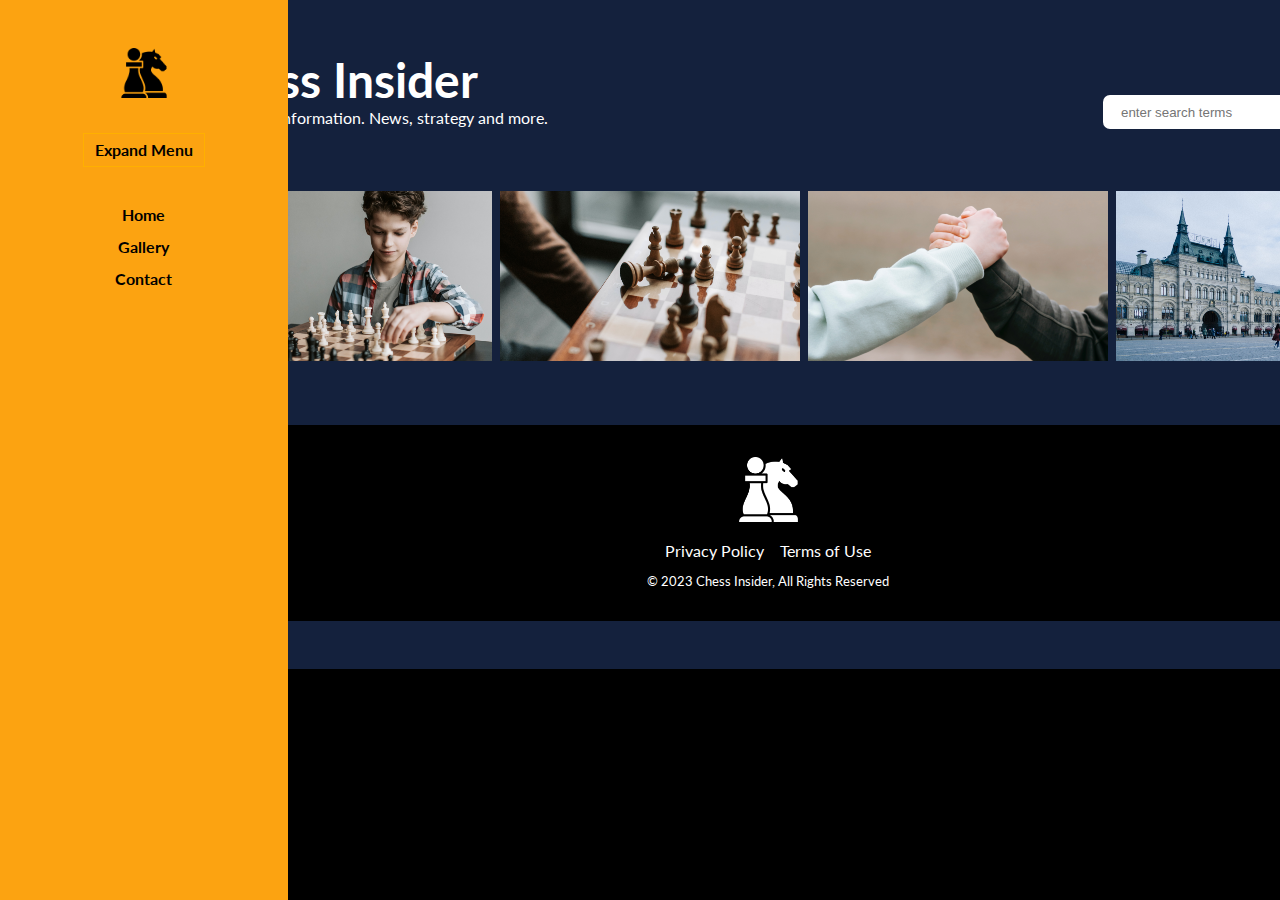
==== gallery.html @ 9008889a "Start image gallery" ====
<!DOCTYPE html>
<html lang="en">

<head>
    <meta charset="UTF-8">
    <meta name="viewport" content="width=device-width, initial-scale=1.0">
    <title>Dynamic Interactions</title>
    <link rel="stylesheet" href="./style.css">
    <link rel="stylesheet" href="./gallery.css">
    <link rel="stylesheet" href="https://fonts.googleapis.com/css?family=Lato">
    <script src="./interactions.js" async></script>
    <script src="./gallery.js" async></script>
</head>

<body>
    <div class="main_container">
        <div class="mobile_menu_bar">
            <div class="logo_container">
                <img class="mobile_logo" src="./images/chess.png" alt="chess logo">
                <img class="burger_icon" src="./images/burger_bar.png" alt="burger menu">
            </div>
        </div>
        <nav class="main_navigation_mobile">
            <ul class="contracted_menu_mobile">
                <li class="expand_menu_mobile">Expand Menu</li>
                <li class="expand_menu_item_mobile"><a href="./">Expanded 1</a></li>
                <li class="expand_menu_item_mobile"><a href="./">Expanded 2</a></li>
                <li class="expand_menu_item_mobile"><a href="./">Expanded 3</a></li>
                <li class="expand_menu_item_mobile"><a href="./">Expanded 4</a></li>
            </ul>
            <ul class="secondary_menu_mobile">
                <li><a href="./">Home</a></li>
                <li><a href="./gallery.html">Gallery</a></li>
                <li><a href="./">Contact</a></li>
            </ul>
        </nav>
        <div class="sidebar_menu">
            <div class="logo_container">
                <img class="logo" src="./images/chess.png" alt="chess logo">
            </div>
            <nav class="main_navigation">
                <ul class="contracted_menu">
                    <li class="expand_menu">Expand Menu</li>
                    <li class="expand_menu_item"><a href="./">Expanded 1</a></li>
                    <li class="expand_menu_item"><a href="./">Expanded 2</a></li>
                    <li class="expand_menu_item"><a href="./">Expanded 3</a></li>
                    <li class="expand_menu_item"><a href="./">Expanded 4</a></li>
                </ul>
                <ul class="secondary_menu">
                    <li><a href="./">Home</a></li>
                    <li><a href="./gallery.html">Gallery</a></li>
                    <li><a href="./">Contact</a></li>
                </ul>
            </nav>
        </div>
        <main class="main_content">
            <div class="title_section">
                <div class="title_left">
                    <div class="title">
                        <img class="title_logo" src="./images/chess.png" alt="chess logo">
                        <h1>Chess Insider</h1>
                    </div>
                    <p>A dose of daily chess information. News, strategy and more.</p>
                </div>
                <div class="title_right">
                    <input type="text" placeholder="enter search terms">
                    <button>Search</button>
                </div>
            </div>

            <div class="slideshow_container">
                <div class="slideshow_image"></div>
                <div class="slideshow_carrousel">
                    <!-- <img src="./images/chess_news_1.png" alt="">
                    <img src="./images/chess_news_2.png" alt="">
                    <img src="./images/chess_news_3.png" alt="">
                    <img src="./images/chess_news_4.png" alt=""> -->
                </div>
            </div>

            <footer>
                <div class="logo_container">
                    <img class="logo_footer" src="./images/chess.png" alt="chess logo">
                </div>
                <div class="legal_container">
                    <div>Privacy Policy</div>
                    <div>Terms of Use</div>
                </div>
                <div class="copyright">
                    © 2023 Chess Insider, All Rights Reserved
                </div>
            </footer>

</html>
---- style.css ----
/* Reset CSS section*/
html, body, div, span, applet, object, iframe,
h1, h2, h3, h4, h5, h6, p, blockquote, pre,
a, abbr, acronym, address, big, cite, code,
del, dfn, em, img, ins, kbd, q, s, samp,
small, strike, strong, sub, sup, tt, var,
b, u, i, center,
dl, dt, dd, ol, ul, li,
fieldset, form, label, legend,
table, caption, tbody, tfoot, thead, tr, th, td,
article, aside, canvas, details, embed, 
figure, figcaption, footer, header, hgroup, 
menu, nav, output, ruby, section, summary,
time, mark, audio, video {
    border: 0;
    font: inherit;
    font-size: 100%;
    margin: 0;
    padding: 0;
    vertical-align: baseline;
}

/* HTML5 display-role reset for older browsers */
article, aside, details, figcaption, figure, 
footer, header, hgroup, menu, nav, section {
    display: block;

}

:root {
    --background: #000000;
    --primary: #14213D;
    --secondary: #1f2e4f;
    --accent: #FCA311;
    --neutral-accent: #3e5d70;
    --neutral: #E5E5E5;
    --white: #ffffff;
}

body {
    background-color: var(--background);
    color: var(--color2);
    font-family: 'Lato';
    height: fit-content;
    
}

h1 {
    color: var(--white);
    font-size: 3rem;
    font-weight: bold;
    padding: 0 1rem;
}

h3 {
    font-size: 1.2rem;
    font-weight: bold;
    padding: 0 1rem;
}

a, a:visited {
    color: var(--color2);
    text-decoration: none;
}

nav > ul {
    list-style-type: none;
}

.mobile_menu {
    display: none;
}

.mobile_menu_bar {
    display: none;
}

.main_navigation_mobile {
    display: none;
}

.main_container {
    display: flex;
}

.title_section {
    align-items: flex-end;
    display: flex;
    justify-content: space-between;
}

.title {
    align-items: baseline;
    display: flex;
    flex-direction: row;
}

.title_logo {
    filter: invert(1);
    width: 50px;
}

.title_right {
    height: 2rem;
}

.title_right > input {
    border-radius: 7px 0 0 7px;
    border-width: 0;
    height: 100%;
    text-indent: 1rem;
}

.title_right > button {
    background-color: var(--accent);
    border-radius: 0 7px 7px 0;
    border-style: none;
    color: var(--white);
    font-weight: bold;
    height: 100%;
    width: 120px;
}

.sidebar_menu {
    align-items: center;
    background-color: var(--accent);
    display: flex;
    flex-direction: column;
    height: 100%;
    padding: 3rem 1rem;
    position: fixed;
    transition: width 300ms ease;
    width: 3rem;
    z-index: 1;
}

.sidebar_menu:hover {
    width: 16rem;
}

.main_navigation {
    font-size: 1rem;
    font-weight: bold;
    line-height: 2rem;
    opacity: 0;
    padding: 2rem;
    transition: opacity 300ms ease;
}

.sidebar_menu:hover .main_navigation {
    opacity: 1;
}

.sidebar_menu > .logo_container > .logo {
    width: 50px;
}

.logo {
    width: 75px;
}

.main_content {
    background-color: var(--primary);
    color: var(--white);
    height: 100vh;
    height: fit-content;
    margin-left: 5rem;
    padding: 3rem;
    width: 100vw;
}

.expand_menu {
    cursor: pointer;
}

.expand_menu_item {
    display: none;
}

.contracted_menu {
    padding-bottom: 2rem;
}

.contracted_menu > li {
    border: 1px solid #ffb000;
    text-align: center;
    width: 120px;
}

.secondary_menu > li {
    text-align: center;
    width: 120px;
}

.main_sections {
    display: flex;
    margin: 2rem 0;
}

/* News block section */
.news_section {
    background-color: var(--secondary);
    display: flex;
    flex-wrap: wrap;
    gap: 1rem;
    width: 100%;
}

.news_section > article {
    flex-grow: 1;
    width: 300px;
}

.news_article {
    display: flex;
    flex-direction: column;
    justify-content: space-between;
    padding: 1.5rem;
}

.news_article > img {
    border: 5px solid var(--white);
    filter: grayscale(1);
    margin-bottom: 0.5rem;
}

.news_article > img:hover {
    filter: grayscale(0);
}

.news_article > h2 {
    color: var(--accent);
    font-size: 1.5rem;
    font-weight: bold;
    padding-bottom: 0.5rem;
}

.news_article > p {
    line-height: 1.4rem;
    padding-bottom: 1rem;
}

.news_article > button {
    background-color: var(--neutral-accent);
    border: none;
    color: var(--white);
    font-weight: bold;
    padding: 0.5rem;
    width: 100%;;
}

/* Leaderboard block section */
.leaderboards {
    background-color: var(--neutral-accent);
    padding: 1rem;
    width: 250px;
}

.leaderboards_title {
    padding-bottom: 1rem;
}

.leaderboards_subtitle {
    align-items: center;
    background-color:var(--background);
    display: flex;
    padding: 0.2rem 0.5rem;
}

.leaderboards_subtitle > img {
    filter: invert(1);
}

.user_icon > img {
    filter: invert(1);
}

.category_block {
    padding-bottom: 1.2rem;
}

.category_title {
    font-size: 1.1rem;
    font-weight: bold;
    padding-left: 0.8rem;
}

.user_container {
    display: flex;
    justify-content: space-between;
    padding: 0.2rem 1rem;
}

.user_info {
    display: flex;
}

.user_name {
    padding-left: 0.3rem;
}

/* Footer section */
footer {
    align-items: center;
    background-color: var(--background);
    color: var(--white);
    display: flex;
    flex-direction: column;
    padding: 2rem 0;
}

.logo_footer {
    filter: invert(1);
    padding-bottom: 1rem;
    width: 65px;
}

.legal_container {
    display: flex;
    gap: 1rem;
    padding-bottom: 0.8rem;
}

.copyright {
    font-size: 0.8rem;
}


@media (max-width: 450px) {
    .sidebar_menu {
        display: none;
    }

    .mobile_menu_bar {
        align-items: center;
        align-items: center;
        background-color: var(--accent);
        display: flex;
        flex-direction: column;
        height: 4rem;
        justify-content: center;
        position: fixed;
        width: 100%;
        z-index: 1;
    }

    .main_navigation_mobile {
        background-color: var(--accent);
        display: none;
        font-weight: bold;
        margin-top: 4rem;
        padding: 2rem 0;
        position: absolute;
        text-align: center;
        width: 100%;
        z-index: 1;
    }

    .mobile_logo {
        width: 32px;
    }


    .main_navigation {
        transition: none;
    }

    .contracted_menu_mobile {
        padding: 0rem 1rem 2rem 1rem;
    }

    .expand_menu_item_mobile {
        border-bottom: 1px solid #ffb000;
        display: none;
        padding: 0.5rem;
    }

    .secondary_menu_mobile > li {
        border-bottom: 1px solid #ffb000;
        padding: 0.5rem;
    }

    .logo {
        display: none;
    }

    .main_container {
        display: flex;
        flex-direction: column;
        overflow-x: hidden;
    }

    .main_content {
        margin-left: 0;
        margin-top: 4rem;
        padding: 0;
    }

    .title {
        align-items: center;
        flex-direction: column;
    }

    .title_section {
        align-items: center;
        flex-direction: column;
        margin-top: 2rem;
    }

    .title_left > p {
        padding: 0rem 2rem 1rem;
        text-align: center;
    }

    .main_sections {
        flex-direction: column;
    }

    .leaderboards {
        width: auto;
    }
  }
---- gallery.css ----
.slideshow_container {
    padding: 4rem;
}

.slideshow_carrousel {
    display: flex;
    gap: 0.5rem;
    flex-direction: row;
    flex-wrap: nowrap;
}
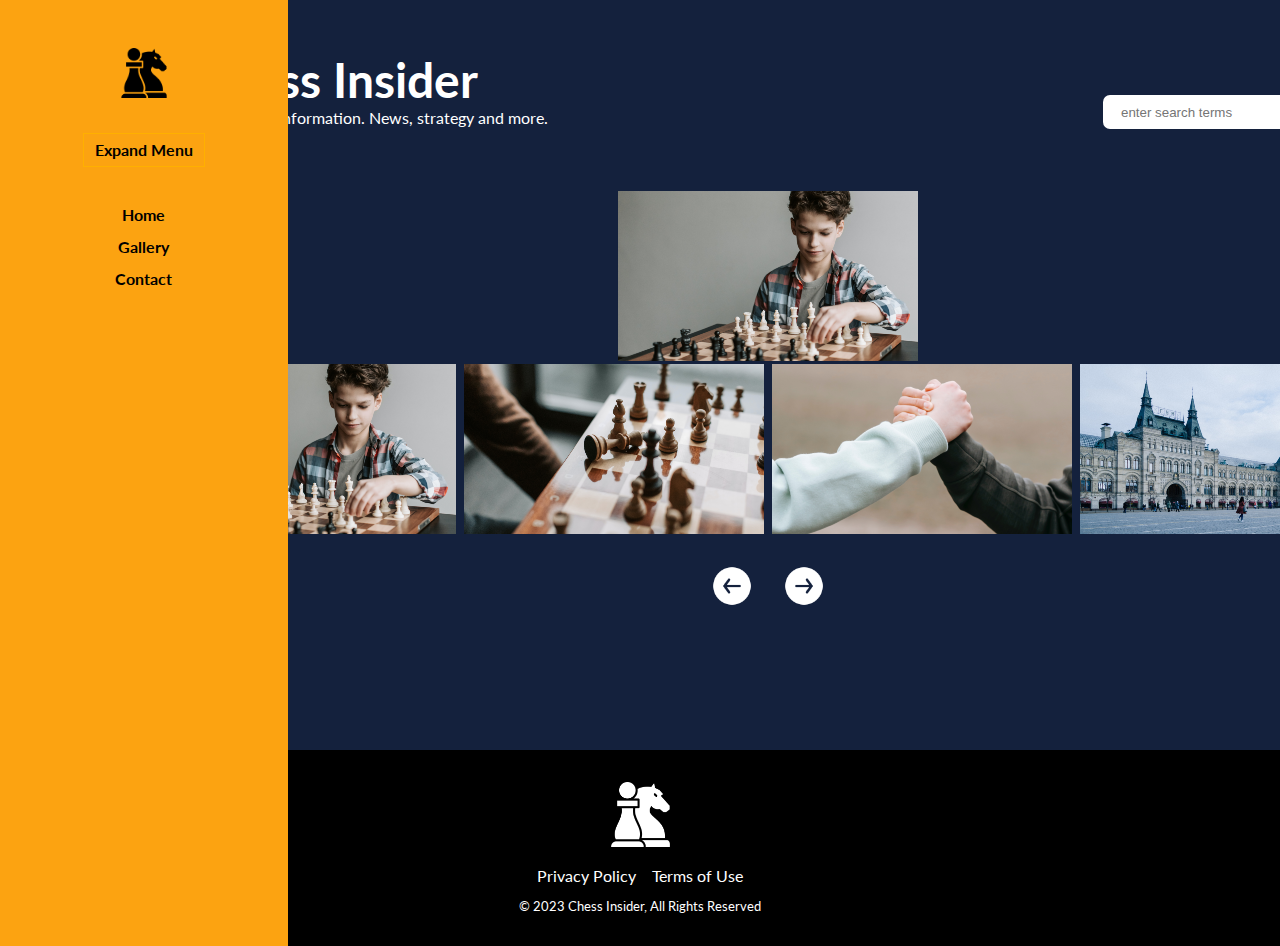
==== commit 466e49ba: "Start slideshow functions, add nav arrows" ====
--- a/gallery.html
+++ b/gallery.html
@@ -8,8 +8,8 @@
     <link rel="stylesheet" href="./style.css">
     <link rel="stylesheet" href="./gallery.css">
     <link rel="stylesheet" href="https://fonts.googleapis.com/css?family=Lato">
-    <script src="./interactions.js" async></script>
-    <script src="./gallery.js" async></script>
+    <script src="./interactions.js" defer></script>
+    <script src="./gallery.js" defer></script>
 </head>
 
 <body>
@@ -69,26 +69,29 @@
             </div>
 
             <div class="slideshow_container">
-                <div class="slideshow_image"></div>
-                <div class="slideshow_carrousel">
-                    <!-- <img src="./images/chess_news_1.png" alt="">
-                    <img src="./images/chess_news_2.png" alt="">
-                    <img src="./images/chess_news_3.png" alt="">
-                    <img src="./images/chess_news_4.png" alt=""> -->
+                <div class="slideshow_display"></div>
+                <div class="slideshow_carrousel_container">
+                    <div class="slideshow_carrousel_images"></div>
+                    <div class="arrow_section">
+                        <img class="arrow_buttons left_arrow" src="./images/arrow_left.png" alt="left carrousel arrow">
+                        <img class="arrow_buttons right_arrow" src="./images/arrow_right.png" alt="right carrousel arrow">
+                    </div>
                 </div>
+
             </div>
+    </div>
 
-            <footer>
-                <div class="logo_container">
-                    <img class="logo_footer" src="./images/chess.png" alt="chess logo">
-                </div>
-                <div class="legal_container">
-                    <div>Privacy Policy</div>
-                    <div>Terms of Use</div>
-                </div>
-                <div class="copyright">
-                    © 2023 Chess Insider, All Rights Reserved
-                </div>
-            </footer>
+    <footer>
+        <div class="logo_container">
+            <img class="logo_footer" src="./images/chess.png" alt="chess logo">
+        </div>
+        <div class="legal_container">
+            <div>Privacy Policy</div>
+            <div>Terms of Use</div>
+        </div>
+        <div class="copyright">
+            © 2023 Chess Insider, All Rights Reserved
+        </div>
+    </footer>
 
 </html>--- a/gallery.css
+++ b/gallery.css
@@ -1,10 +1,30 @@
 .slideshow_container {
     padding: 4rem;
+    display: flex;
+    flex-direction: column;
+    align-items: center;
 }
 
-.slideshow_carrousel {
+.slideshow_carrousel_container {
+    display: flex;
+    flex-direction: column;
+    align-items: center;
+}
+
+.slideshow_carrousel_images {
     display: flex;
     gap: 0.5rem;
     flex-direction: row;
     flex-wrap: nowrap;
+}
+
+.arrow_section {
+    padding: 2rem;
+    display: flex;
+    gap: 2rem;
+    filter: invert(1);
+}
+
+.arrow_buttons {
+    width: 40px;
 }